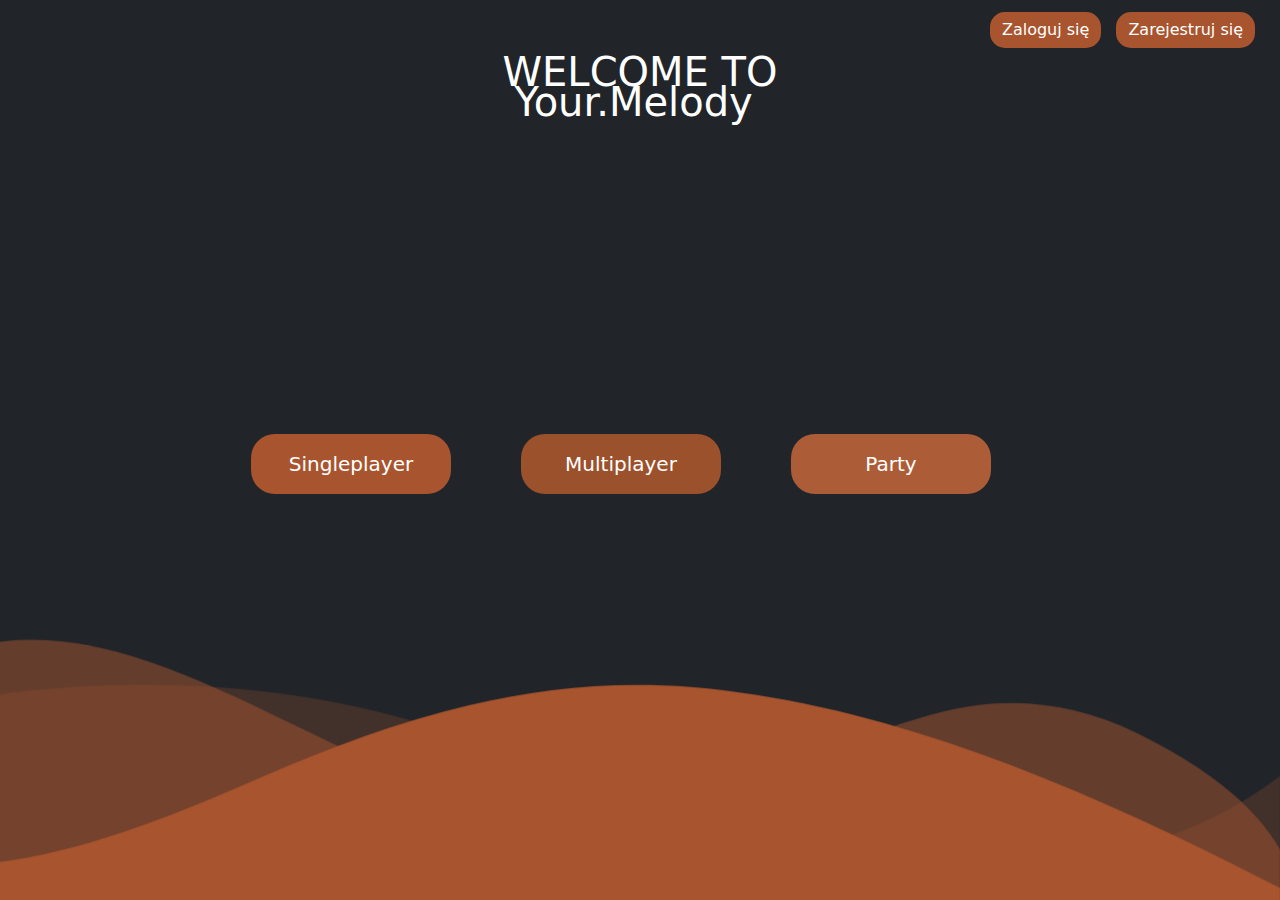
==== index.html @ 6580b7a1 "moved" ====
<!DOCTYPE html>
<html lang="en">
  <head>
    <meta charset="utf-8" />
    <meta
      name="viewport"
      content="width=device-width, initial-scale=1.0, shrink-to-fit=no"
    />
    <title>IOMusic</title>
    <link rel="stylesheet" href="assets/bootstrap/css/bootstrap.min.css" />
    <link rel="stylesheet" href="assets/css/Navbar-With-Button-icons.css" />
    <link rel="stylesheet" href="assets/css/styles.css" />
  </head>

  <body>
    <div class="mainCont">
      <nav
        class="navbar navbar-light navbar-expand-md py-3"
        style="
          position: relative;
          display: inline-flex;
          width: 1920px;
          margin-bottom: 15px;
        "
      >
        <div class="container">
          <div class="login" style="position: fixed; display: flex">
            <button class="btn btn-primary btn1" type="button">
              Zaloguj się</button
            ><button class="btn btn-primary btn1" type="button">
              Zarejestruj się
            </button>
          </div>
        </div>
      </nav>
      <section>
        <div class="logo">
          <h1 style="color: var(--bs-body-color)">WELCOME TO</h1>
          <h1
            style="
              color: var(--bs-body-color);
              margin-top: -26px;
              margin-left: 12px;
            "
          >
            Your.Melody
          </h1>
        </div>
      </section>
      <main>
        <ul class="menu" style="position: relative; margin-top: 300px">
          <li id="single">
            <a href="partials/insertUrl.html#single">Singleplayer</a>
          </li>
          <li id="multi">
            <a href="partials/insertUrl.html#multi">Multiplayer</a>
          </li>
          <li id="party"><a href="partials/insertUrl.html#party">Party</a></li>
        </ul>
      </main>
    </div>
    <div class="form hidden">
      <div class="xd">
        <ul>
          <li>
            <input
              class="form-control"
              type="text"
              id="url"
              placeholder="Wprowadź URL"
            />
          </li>
          <li>
            <input
              class="form-control"
              type="text"
              id="url"
              placeholder="Wprowadź URL"
            />
          </li>
          <li>
            <input
              class="form-control"
              type="text"
              id="url"
              placeholder="Wprowadź URL"
            />
          </li>
        </ul>
      </div>
    </div>
    <div
      class="custom-shape-divider-bottom-1667929878"
      style="margin-top: 0px; padding-top: -25%"
    >
      <svg
        data-name="Layer 1"
        xmlns="http://www.w3.org/2000/svg"
        viewBox="0 0 1200 120"
      >
        <path
          d="M0,0V46.29c47.79,22.2,103.59,32.17,158,28,70.36-5.37,136.33-33.31,206.8-37.5C438.64,32.43,512.34,53.67,583,72.05c69.27,18,138.3,24.88,209.4,13.08,36.15-6,69.85-17.84,104.45-29.34C989.49,25,1113-14.29,1200,52.47V0Z"
          opacity=".25"
          class="shape-fill"
        ></path>
        <path
          d="M0,0V15.81C13,36.92,27.64,56.86,47.69,72.05,99.41,111.27,165,111,224.58,91.58c31.15-10.15,60.09-26.07,89.67-39.8,40.92-19,84.73-46,130.83-49.67,36.26-2.85,70.9,9.42,98.6,31.56,31.77,25.39,62.32,62,103.63,73,40.44,10.79,81.35-6.69,119.13-24.28s75.16-39,116.92-43.05c59.73-5.85,113.28,22.88,168.9,38.84,30.2,8.66,59,6.17,87.09-7.5,22.43-10.89,48-26.93,60.65-49.24V0Z"
          opacity=".5"
          class="shape-fill"
        ></path>
        <path
          d="M0,0V5.63C149.93,59,314.09,71.32,475.83,42.57c43-7.64,84.23-20.12,127.61-26.46,59-8.63,112.48,12.24,165.56,35.4C827.93,77.22,886,95.24,951.2,90c86.53-7,172.46-45.71,248.8-84.81V0Z"
          class="shape-fill"
        ></path>
      </svg>
    </div>
    <script src="assets/bootstrap/js/bootstrap.min.js"></script>
  </body>
</html>
---- assets/css/Navbar-With-Button-icons.css ----
.bs-icon {
  --bs-icon-size: .75rem;
  display: flex;
  flex-shrink: 0;
  justify-content: center;
  align-items: center;
  font-size: var(--bs-icon-size);
  width: calc(var(--bs-icon-size) * 2);
  height: calc(var(--bs-icon-size) * 2);
  color: var(--bs-primary);
}

.bs-icon-xs {
  --bs-icon-size: 1rem;
  width: calc(var(--bs-icon-size) * 1.5);
  height: calc(var(--bs-icon-size) * 1.5);
}

.bs-icon-sm {
  --bs-icon-size: 1rem;
}

.bs-icon-md {
  --bs-icon-size: 1.5rem;
}

.bs-icon-lg {
  --bs-icon-size: 2rem;
}

.bs-icon-xl {
  --bs-icon-size: 2.5rem;
}

.bs-icon.bs-icon-primary {
  color: var(--bs-white);
  background: var(--bs-primary);
}

.bs-icon.bs-icon-primary-light {
  color: var(--bs-primary);
  background: rgba(var(--bs-primary-rgb), .2);
}

.bs-icon.bs-icon-semi-white {
  color: var(--bs-primary);
  background: rgba(255, 255, 255, .5);
}

.bs-icon.bs-icon-rounded {
  border-radius: .5rem;
}

.bs-icon.bs-icon-circle {
  border-radius: 50%;
}

#navcol-1 {
  margin-right: 0px;
  width: 1920px;
}

.btn {
}

.navbar {
}

.login {
  right: 0;
  color: rgb(211,112,70);
  padding-right: 25px;
  padding-top: 25px;
}

.btn1 {
}
---- assets/css/styles.css ----
body {
  background: var(--bs-body-color);
  overflow-x: hidden;
  overflow-y: hidden;
}

.btn {
  border-radius: 15px;
  background: var(--bs-body-color);
}

.logo {
  display: grid;
  --bs-body-color: #ffffff;
  align-items: center;
  justify-content: center;
}

.custom-shape-divider-bottom-1667929878 {
  position: absolute;
  bottom: 0;
  left: 0;
  width: 100%;
  overflow: hidden;
  line-height: 0;
  transform: rotate(180deg);
}

.custom-shape-divider-bottom-1667929878 svg {
  position: relative;
  display: block;
  width: calc(222% + 1.3px);
  /*height: 496px;*/
  transform: rotateY(180deg);
}

.custom-shape-divider-bottom-1667929878 .shape-fill {
  fill: #a8552f;
}

.btn-primary {
  --bs-btn-border-color: none;
  --bs-btn-active-bg: #cc7e5a;
}

.menu {
  position: fixed;
  display: flex;
  justify-content: center;
  align-items: center;
}

.btn-space {
  margin-left: 30px;
  margin-right: 30px;
}
.btn {
  margin-left: 15px;
}
.btn1 {
  background-color: #a8552f;
}
.btn1:hover {
  background-color: #cc7e5a;
}
.xd {
  margin-bottom: 115px;
}
.modes {
  border-radius: 15px;
  width: 20%;
  height: 20%;
  display: flex;
  justify-content: center;
  align-items: center;
  margin-left: 40px;
}
.modes:hover {
  background-color: #cc7e5a;
}
.btn:hover {
  background-color: #e66b33;
  opacity: 0.8;
}
/* .menu ul {
  list-style: none;
  display: flex;
  justify-content: center;
  align-items: center;
  margin-top: 20px;
  text-decoration: none;
} */
.menu li {
  /* display: flex;
  list-style: none;
  margin-left: 30px;
  margin-right: 30px;
  background-color: #a8552f;
  width: 200px;
  align-items: center;
  justify-content: center;
  height: 50px;
  border-radius: 1.5rem;
  font-size: 1.25rem;
  text-decoration: none;
  line-height: 60px; */
  list-style: none;
  text-align: center;
  background-color: #a8552f;
  margin-right: 70px;
  width: 200px;
  line-height: 60px;
  border-radius: 1.5rem;
  font-size: 1.25rem;
}
.menu li a {
  text-decoration: none;
  color: #ffffff;
  display: block;
}

.menu li a:hover {
  text-decoration: none;
  color: #000000;
  /* background-color: #33b5e5; */
}
.row {
  display: flex;
  justify-content: center;
  align-items: center;
}
.telekdysk {
  display: flex;
  justify-content: center;
  align-items: center;
  margin-top: 25px;
  color: #ffffff;
}
#checkbox {
  margin-left: 10px;
  margin-bottom: 10px;
}
.score {
  width: 300px;
  height: 50px;
  opacity: 1;
  background-color: #ffffff;
  margin-top: 20px;
  display: flex;
  justify-content: center;
  align-items: center;
  border-radius: 2rem;
}
.container1 {
  position: relative;
  width: 15.5%;
  height: auto;
  margin: 0 auto;
  margin-top: 25px;
}
.music {
  width: 40rem;
  height: 6rem;
  background-color: #bdb9b8;
  border-radius: 1.75rem;
}
.container2 ul {
  display: flex;
  justify-content: center;
  align-items: center;
  margin-top: 13rem;
}
.container2 {
  height: 100%;
  width: 100%;
  position: relative;
}
.container2 li {
  display: flex;
  justify-content: center;
  align-items: center;
  margin-left: 2rem;
}
.container3 {
  display: flex;
  justify-content: center;
  align-items: center;
}
.row1 {
  display: flex;
  justify-content: center;
  align-items: center;
}
.row1 ul {
  display: flex;
  justify-content: center;
  align-items: center;
}
.row1 li {
  display: flex;
  justify-content: center;
  align-items: center;
  margin-right: 2rem;
  min-width: 200px;
}
#single {
  background-color: #a8552f;
}
#single:hover {
  background-color: #d3632f;
}
#multi {
  background-color: #9c512d;
}
#multi:hover {
  background-color: #d3632f;
}
#party {
  background-color: #ac5d38;
}
#party:hover {
  background-color: #d3632f;
}
.hidden {
  display: none;
}
.xd {
  display: flex;
  justify-content: center;
  align-items: center;
  width: 400px;
  background-color: #bdb9b823;
}
.xd ul {
  list-style: none;
}
.xd li {
  list-style: none;
  margin-top: 1rem;
}
.form {
  width: 100%;
  height: 1080px;
}
.form-control {
  display: block;
  width: 15rem;
  padding: 0.375rem 0.75rem;
  font-size: 1rem;
  font-weight: 400;
  line-height: 1.5;
  color: #212529;
  background-color: #fff;
  background-clip: padding-box;
  border: 1px solid #ced4da;
  -webkit-appearance: none;
  -moz-appearance: none;
  appearance: none;
  border-radius: 0.75rem;
  transition: border-color 0.15s ease-in-out, box-shadow 0.15s ease-in-out;
}
.form-control1 {
  display: block;
  width: 40rem;
  padding: 0.375rem 0.75rem;
  font-size: 1rem;
  font-weight: 400;
  line-height: 1.5;
  color: #212529;
  background-color: #fff;
  background-clip: padding-box;
  border: 1px solid #ced4da;
  -webkit-appearance: none;
  -moz-appearance: none;
  appearance: none;
  border-radius: 0.75rem;
  transition: border-color 0.15s ease-in-out, box-shadow 0.15s ease-in-out;
}
.container-s {
  position: relative;
  width: 1920px;
  height: 1080px;
  /* display: flex; */
}
.pudele {
  display: flex;
  justify-content: center;
  align-items: center;
}
.musicBox-m {
  margin-top: 6rem;
  margin-bottom: 1rem;
  pointer-events: none;
  width: 660px;
  height: 345px;
  justify-content: center;
  align-items: center;
  display: flex;
  background-color: #bdb9b8;
  border-radius: 1.75rem;
}
.container-s ul {
  display: flex;
  justify-content: center;
  align-items: center;
}
.container-s li {
  display: flex;
  justify-content: center;
  align-items: center;
  margin-right: 2rem;
  min-width: 200px;
}
.col-md-6 {
  width: 200rem;
  display: flex;
  justify-content: center;
  align-items: center;
}
#urlCheck {
  padding: 0.375rem 0.75rem;
  margin-top: 1.4rem;
}
.youtube-container {
  overflow: hidden;
}

.youtube-container iframe {
  /* Extend it beyond the viewport... */
  width: 100%;
  height: 200%;
}
/* .jsvg {
  overflow: hidden;
} */
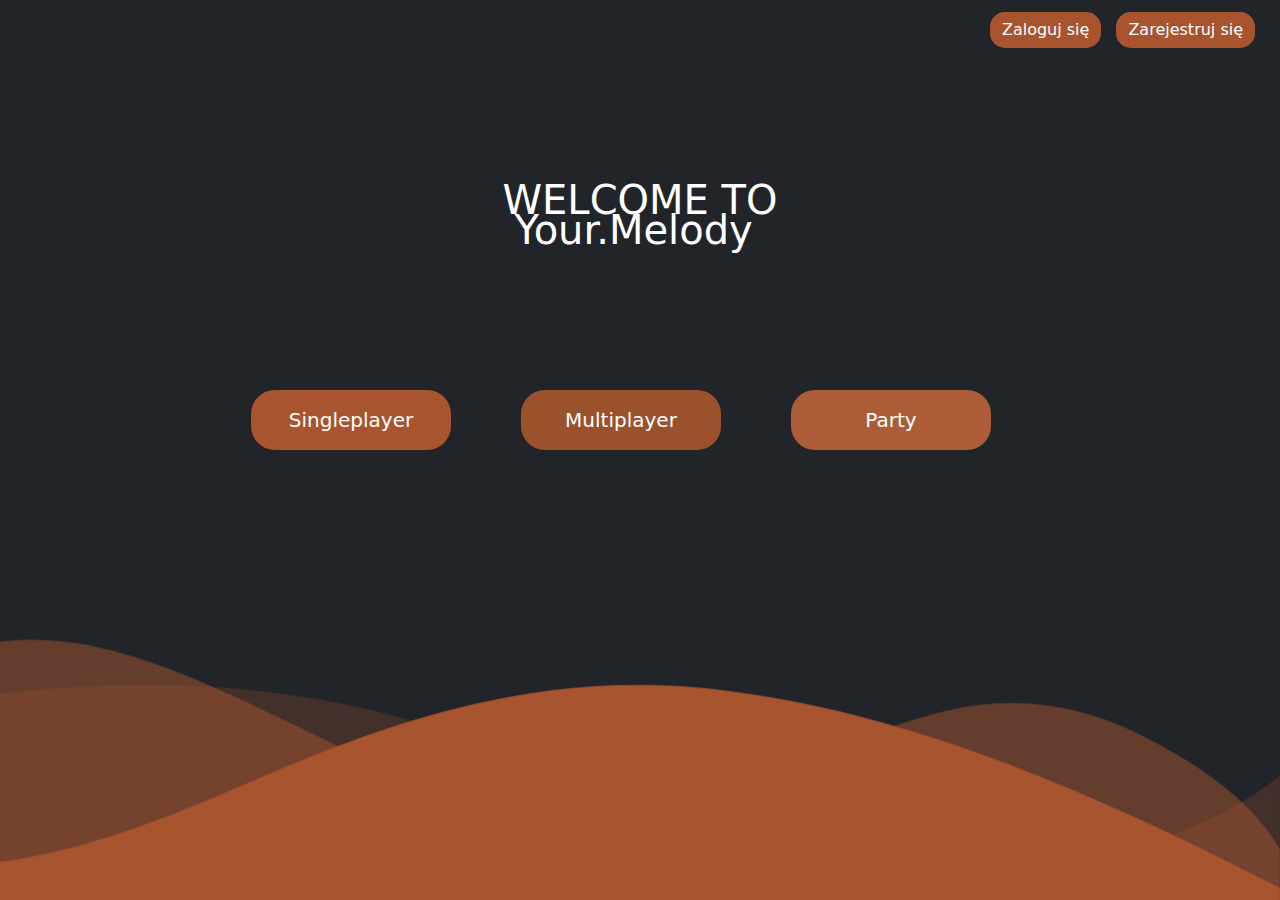
==== commit 7a493519: "Someting fixed xd" ====
--- a/index.html
+++ b/index.html
@@ -48,7 +48,7 @@
         </div>
       </section>
       <main>
-        <ul class="menu" style="position: relative; margin-top: 300px">
+        <ul class="menu" style="position: relative">
           <li id="single">
             <a href="partials/insertUrl.html#single">Singleplayer</a>
           </li>
@@ -114,6 +114,5 @@
         ></path>
       </svg>
     </div>
-    <script src="assets/bootstrap/js/bootstrap.min.js"></script>
   </body>
 </html>
--- a/assets/css/styles.css
+++ b/assets/css/styles.css
@@ -14,6 +14,7 @@
   --bs-body-color: #ffffff;
   align-items: center;
   justify-content: center;
+  margin-top: 10%;
 }
 
 .custom-shape-divider-bottom-1667929878 {
@@ -44,10 +45,10 @@
 }
 
 .menu {
-  position: fixed;
-  display: flex;
-  justify-content: center;
-  align-items: center;
+  display: flex;
+  justify-content: center;
+  align-items: center;
+  margin-top: 10%;
 }
 
 .btn-space {
@@ -82,28 +83,7 @@
   background-color: #e66b33;
   opacity: 0.8;
 }
-/* .menu ul {
-  list-style: none;
-  display: flex;
-  justify-content: center;
-  align-items: center;
-  margin-top: 20px;
-  text-decoration: none;
-} */
 .menu li {
-  /* display: flex;
-  list-style: none;
-  margin-left: 30px;
-  margin-right: 30px;
-  background-color: #a8552f;
-  width: 200px;
-  align-items: center;
-  justify-content: center;
-  height: 50px;
-  border-radius: 1.5rem;
-  font-size: 1.25rem;
-  text-decoration: none;
-  line-height: 60px; */
   list-style: none;
   text-align: center;
   background-color: #a8552f;
@@ -119,10 +99,27 @@
   display: block;
 }
 
-.menu li a:hover {
+.menu1 {
+  position: fixed;
+  display: flex;
+  justify-content: center;
+  align-items: center;
+  background-color: #a8552f;
+  padding-top: 0.25rem;
+  padding-bottom: 0.25rem;
+  padding-left: 1rem;
+  padding-right: 1rem;
+  border-radius: 0.75rem;
+  list-style-type: none;
+}
+.menu1 li a {
+  text-decoration: none;
+  color: #ffffff;
+  display: block;
+}
+.menu1 li a:hover {
   text-decoration: none;
   color: #000000;
-  /* background-color: #33b5e5; */
 }
 .row {
   display: flex;
@@ -130,6 +127,20 @@
   align-items: center;
 }
 .telekdysk {
+  display: flex;
+  justify-content: center;
+  align-items: center;
+  margin-top: 25px;
+  color: #ffffff;
+}
+.iloscgraczy {
+  display: flex;
+  justify-content: center;
+  align-items: center;
+  margin-top: 25px;
+  color: #ffffff;
+}
+.dalej {
   display: flex;
   justify-content: center;
   align-items: center;
@@ -141,7 +152,6 @@
   margin-bottom: 10px;
 }
 .score {
-  width: 300px;
   height: 50px;
   opacity: 1;
   background-color: #ffffff;
@@ -152,10 +162,10 @@
   border-radius: 2rem;
 }
 .container1 {
-  position: relative;
-  width: 15.5%;
+  display: grid;
+  width: 25.5%;
   height: auto;
-  margin: 0 auto;
+  margin: auto;
   margin-top: 25px;
 }
 .music {
@@ -276,14 +286,75 @@
   border-radius: 0.75rem;
   transition: border-color 0.15s ease-in-out, box-shadow 0.15s ease-in-out;
 }
+.form-control2 {
+  display: block;
+  width: 20rem;
+  padding: 0.375rem 0.75rem;
+  font-size: 1rem;
+  font-weight: 400;
+  line-height: 1.5;
+  color: #212529;
+  background-color: #fff;
+  background-clip: padding-box;
+  border: 1px solid #ced4da;
+  -webkit-appearance: none;
+  -moz-appearance: none;
+  appearance: none;
+  border-radius: 0.75rem;
+  transition: border-color 0.15s ease-in-out, box-shadow 0.15s ease-in-out;
+}
+.form-control3 {
+  display: block;
+  width: 5rem;
+  margin-left: 1rem;
+  padding: 0.375rem 0.75rem;
+  font-size: 1rem;
+  font-weight: 400;
+  line-height: 1.5;
+  color: #212529;
+  background-color: #fff;
+  background-clip: padding-box;
+  border: 1px solid #ced4da;
+  -webkit-appearance: none;
+  -moz-appearance: none;
+  appearance: none;
+  border-radius: 0.75rem;
+  transition: border-color 0.15s ease-in-out, box-shadow 0.15s ease-in-out;
+}
+.asss {
+  display: flex;
+  justify-content: center;
+  align-items: center;
+  color: #ffffff;
+}
 .container-s {
   position: relative;
-  width: 1920px;
-  height: 1080px;
+  /* float: left; */
   /* display: flex; */
 }
+.right {
+  width: 25%;
+}
+
+.left {
+  width: 75%;
+}
+.players {
+  position: absolute;
+  margin-left: 55rem;
+  text-align: left;
+  border-radius: 0.4rem;
+  padding: 0.5rem;
+  background-color: #292e338a;
+  color: #000000;
+}
+.active-player {
+  background-color: #d3632fa6;
+  border-radius: 0.4rem;
+}
 .pudele {
   display: flex;
+  position: relative;
   justify-content: center;
   align-items: center;
 }
@@ -326,10 +397,14 @@
 }
 
 .youtube-container iframe {
-  /* Extend it beyond the viewport... */
   width: 100%;
   height: 200%;
 }
-/* .jsvg {
+.youtube-container1 {
   overflow: hidden;
-} */
+}
+
+.youtube-container1 iframe {
+  width: 0%;
+  height: 0%;
+}
